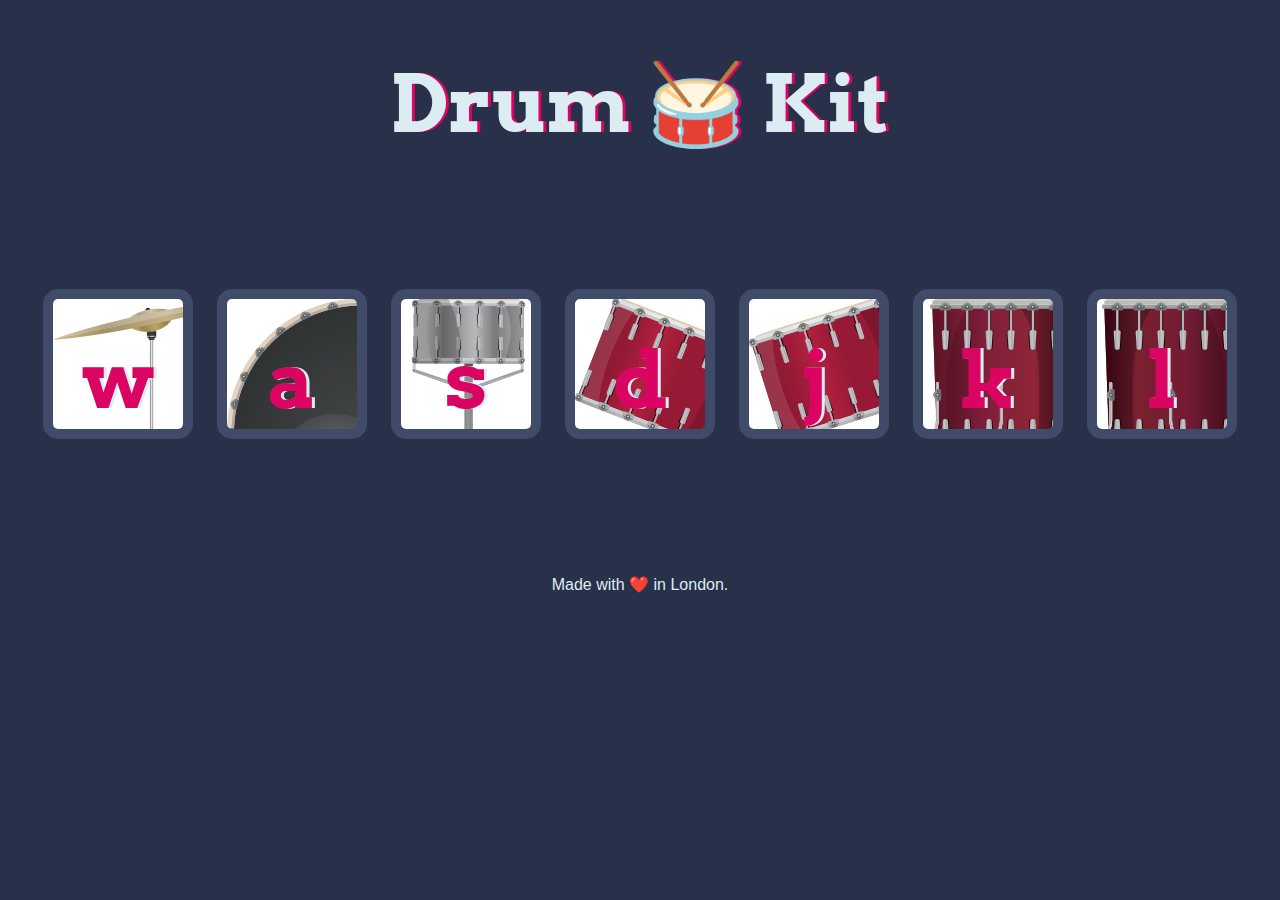
==== Drum kit game/index.html @ b771fa68 "Drum kit and dice game files" ====
<!DOCTYPE html>
<html lang="en" dir="ltr">

<head>
  <meta charset="utf-8">
  <title>Drum Kit</title>
  <link rel="stylesheet" href="styles.css">
  <link href="https://fonts.googleapis.com/css?family=Arvo" rel="stylesheet">

</head>

<body>

  <h1 id="title">Drum 🥁 Kit</h1>
  <div class="set">
    <button class="w drum">w</button>
    <button class="a drum">a</button>
    <button class="s drum">s</button>
    <button class="d drum">d</button>
    <button class="j drum">j</button>
    <button class="k drum">k</button>
    <button class="l drum">l</button>
  </div>
<script src="index.js"></script>

  <footer>
    Made with ❤️ in London.
  </footer>
</body>

</html>
---- Drum kit game/styles.css ----
body {
  text-align: center;
  background-color: #283149;
}

h1 {
  font-size: 5rem;
  color: #DBEDF3;
  font-family: "Arvo", cursive;
  text-shadow: 3px 0 #DA0463;

}

footer {
  color: #DBEDF3;
  font-family: sans-serif;
}

.w {
  background-image: url("images/crash.png");
}

.a {
  background-image: url("images/kick.png");
}

.s {
  background-image: url("images/snare.png")
}

.d {
  background-image: url("images/tom1.png");
}

.j {
  background-image: url("images/tom2.png");
}

.k {
  background-image: url("images/tom3.png");
}

.l {
  background-image: url("images/tom4.png")
}

.set {
  margin: 10% auto;
}

.game-over {
  background-color: red;
  opacity: 0.8;
}

.pressed {
  box-shadow: 0 3px 4px 0 #DBEDF3;
  opacity: 0.5;
}

.red {
  color: red;
}

.drum {
  outline: none;
  border: 10px solid #404B69;
  font-size: 5rem;
  font-family: 'Arvo', cursive;
  line-height: 2;
  font-weight: 900;
  color: #DA0463;
  text-shadow: 3px 0 #DBEDF3;
  border-radius: 15px;
  display: inline-block;
  width: 150px;
  height: 150px;
  text-align: center;
  margin: 10px;
  background-color: white;
}
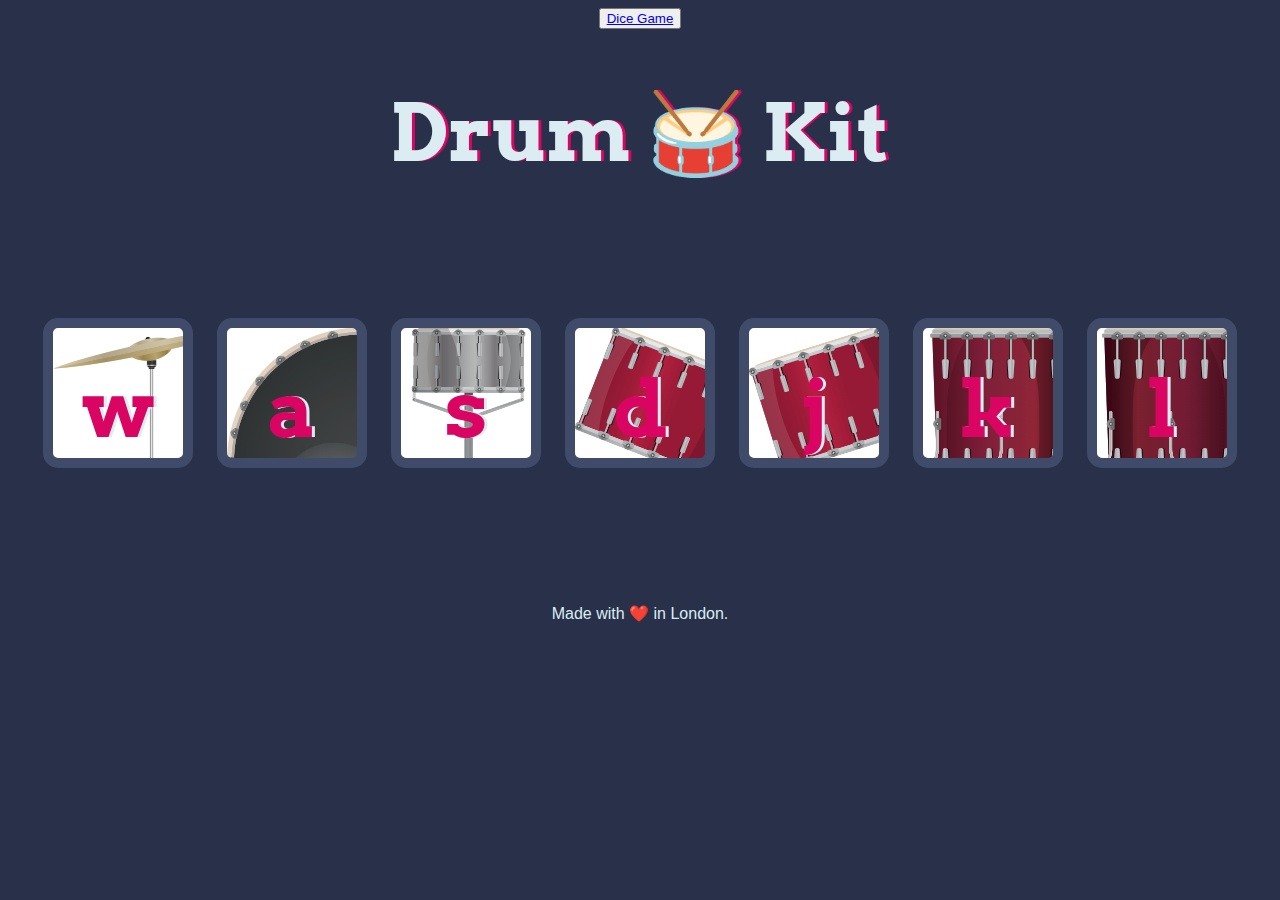
==== commit 67dff2ef: "Site complete, added links to each game and button" ====
--- a/Drum kit game/index.html
+++ b/Drum kit game/index.html
@@ -10,7 +10,7 @@
 </head>
 
 <body>
-
+  <button><a href="../Dice game/dicee.html">Dice Game</a></button>
   <h1 id="title">Drum 🥁 Kit</h1>
   <div class="set">
     <button class="w drum">w</button>
--- a/Drum kit game/styles.css
+++ b/Drum kit game/styles.css
@@ -79,3 +79,15 @@
   margin: 10px;
   background-color: white;
 }
+
+.link-button {
+  background-color: #ddd;
+  border: none;
+  color: black;
+  padding: 10px 20px;
+  text-align: center;
+  text-decoration: none;
+  display: inline-block;
+  margin: 4px 2px;
+  cursor: pointer;
+}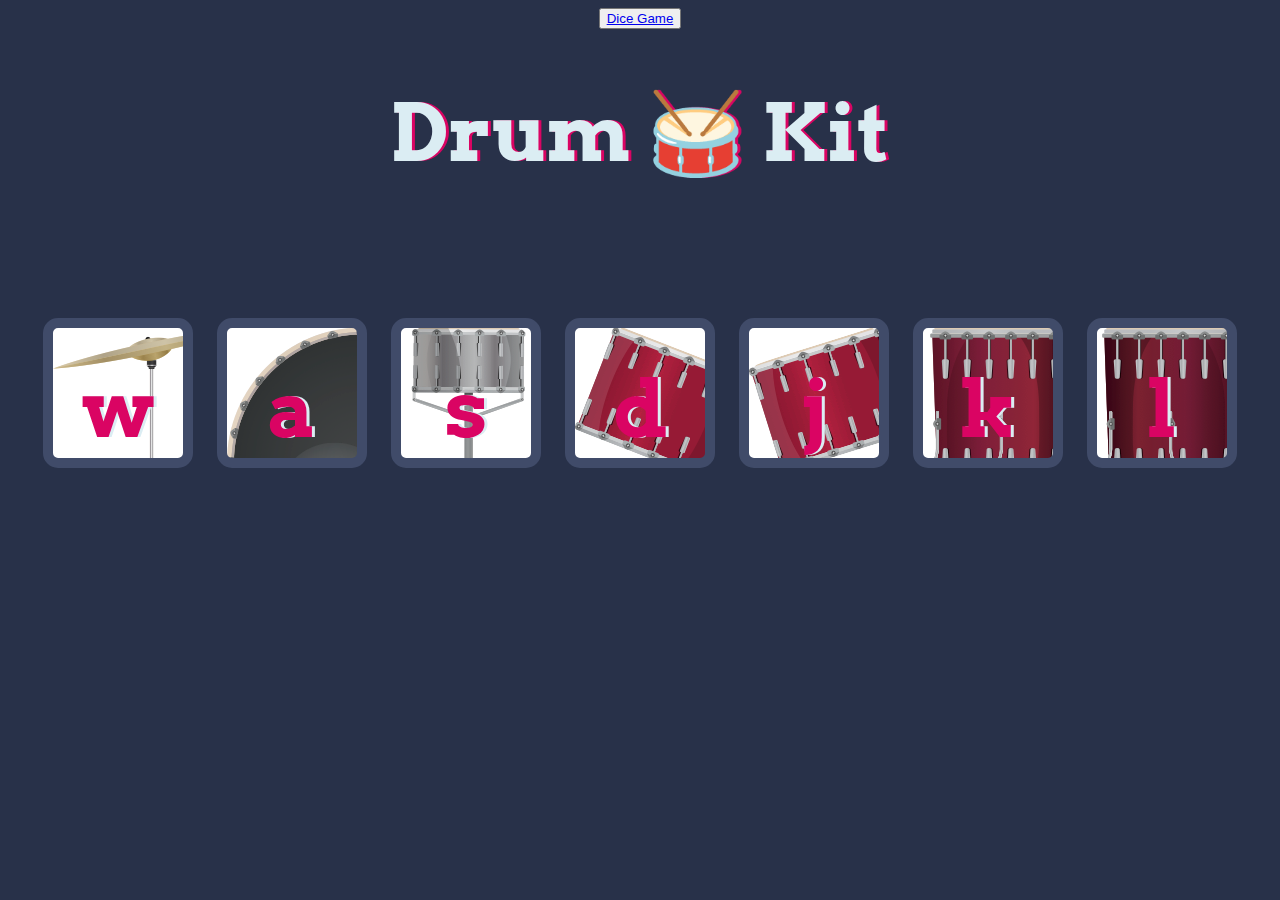
==== commit 41353d44: "Removed footer" ====
--- a/Drum kit game/index.html
+++ b/Drum kit game/index.html
@@ -23,9 +23,6 @@
   </div>
 <script src="index.js"></script>
 
-  <footer>
-    Made with ❤️ in London.
-  </footer>
 </body>
 
 </html>
